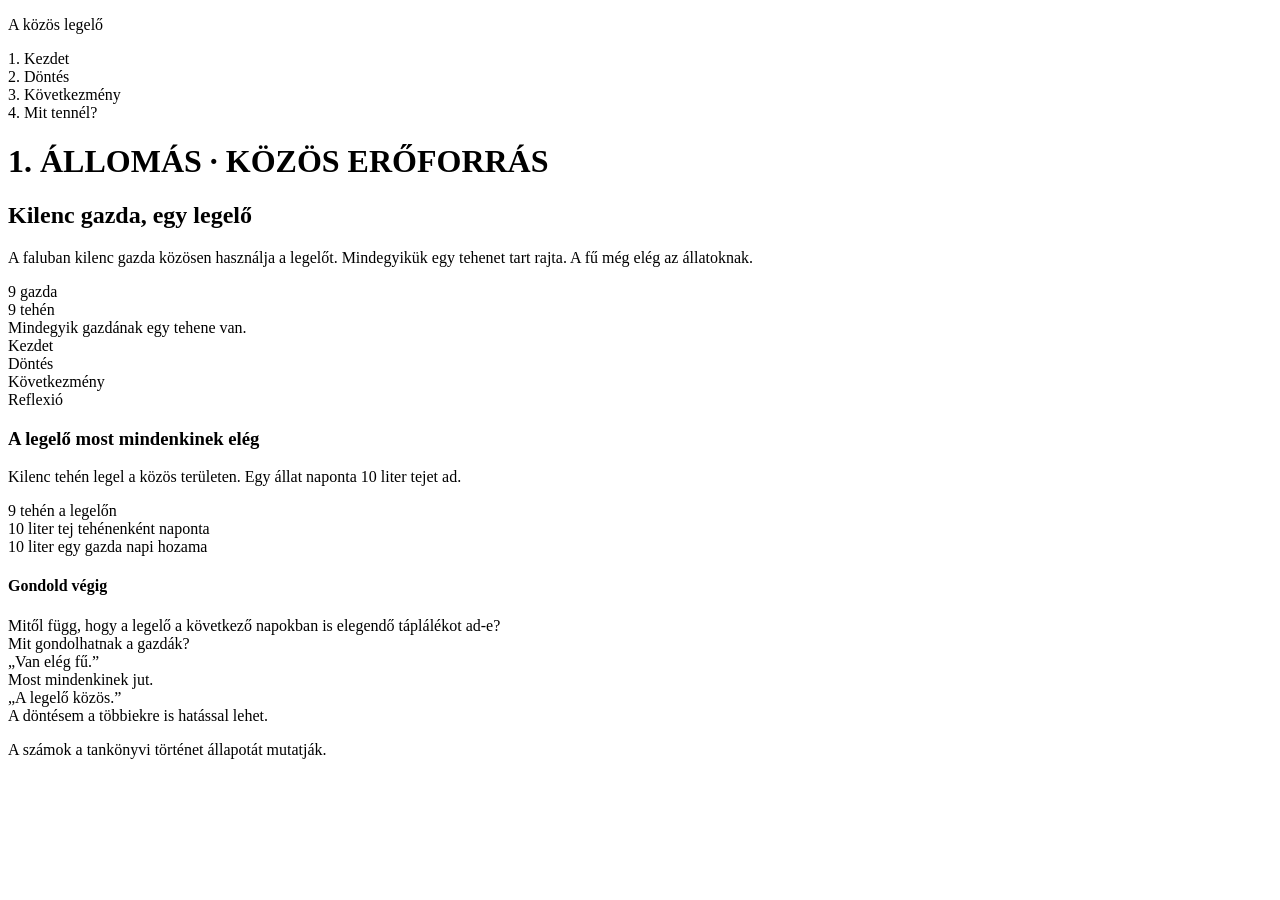
==== index.html @ 45aaf353 "a" ====
<!DOCTYPE html>
<html lang="hu">
<head>
    <meta charset="UTF-8">
    <meta name="viewport" content="width=device-width, initial-scale=1.0">
    <title>Dévényi Donát</title>
    <link rel="stylesheet" href="style.css">
</head>
<body>
    <main>
       
        <nav class="felso-navigacio">
            <div class="logo">
                <p>A közös legelő</p>
            </div>
            <div class="lepesek">
                <div class="lepes aktiv">1. Kezdet</div>
                <div class="lepes">2. Döntés</div>
                <div class="lepes">3. Következmény</div>
                <div class="lepes">4. Mit tennél?</div>
            </div>
        </nav>
 
       
        <header class="fejlec">
            <div class="fejlec-bal">
                <h1>1. ÁLLOMÁS · KÖZÖS ERŐFORRÁS</h1>
                <h2>Kilenc gazda, egy legelő</h2>
                <p>A faluban kilenc gazda közösen használja a legelőt. Mindegyikük egy tehenet tart rajta. A fű még elég az állatoknak.</p>
            </div>
            <div class="fejlec-jobb">
                <div class="nagy">9 gazda</div>
                <div class="nagy">9 tehén</div>
                <div class="alcim">Mindegyik gazdának egy tehene van.</div>
            </div>
        </header>
 
   
        <nav class="fulkek">
            <div class="ful aktiv">Kezdet</div>
            <div class="ful">Döntés</div>
            <div class="ful">Következmény</div>
            <div class="ful">Reflexió</div>
        </nav>
 
       
        <div class="tartalom">
            <article>
                <h3>A legelő most mindenkinek elég</h3>
                <p>Kilenc tehén legel a közös területen. Egy állat naponta 10 liter tejet ad.</p>
                
             
                <div class="adatok">
                    <div class="adat">
                        <span class="ertek">9</span>
                        <span class="felirat">tehén a legelőn</span>
                    </div>
                    <div class="adat">
                        <span class="ertek">10 liter</span>
                        <span class="felirat">tej tehénenként naponta</span>
                    </div>
                    <div class="adat">
                        <span class="ertek">10 liter</span>
                        <span class="felirat">egy gazda napi hozama</span>
                    </div>
                </div>
 
                <div class="gondolkodj">
                    <h4>Gondold végig</h4>
                    Mitől függ, hogy a legelő a következő napokban is elegendő táplálékot ad-e?
                </div>
            </article>
 
            <aside>
                <div class="oldalsav-cim">Mit gondolhatnak a gazdák?</div>
 
                <div class="gondolat">
                    <div class="idezet">„Van elég fű.”</div>
                    <div class="leiras">Most mindenkinek jut.</div>
                </div>
 
                <div class="gondolat">
                    <div class="idezet">„A legelő közös.”</div>
                    <div class="leiras">A döntésem a többiekre is hatással lehet.</div>
                </div>
            </aside>
        </div>
   
 
       
        <footer>
            <p class="megjegyzes">A számok a tankönyvi történet állapotát mutatják.</p>
           
        </footer>
    </main>
  </body>
</html>
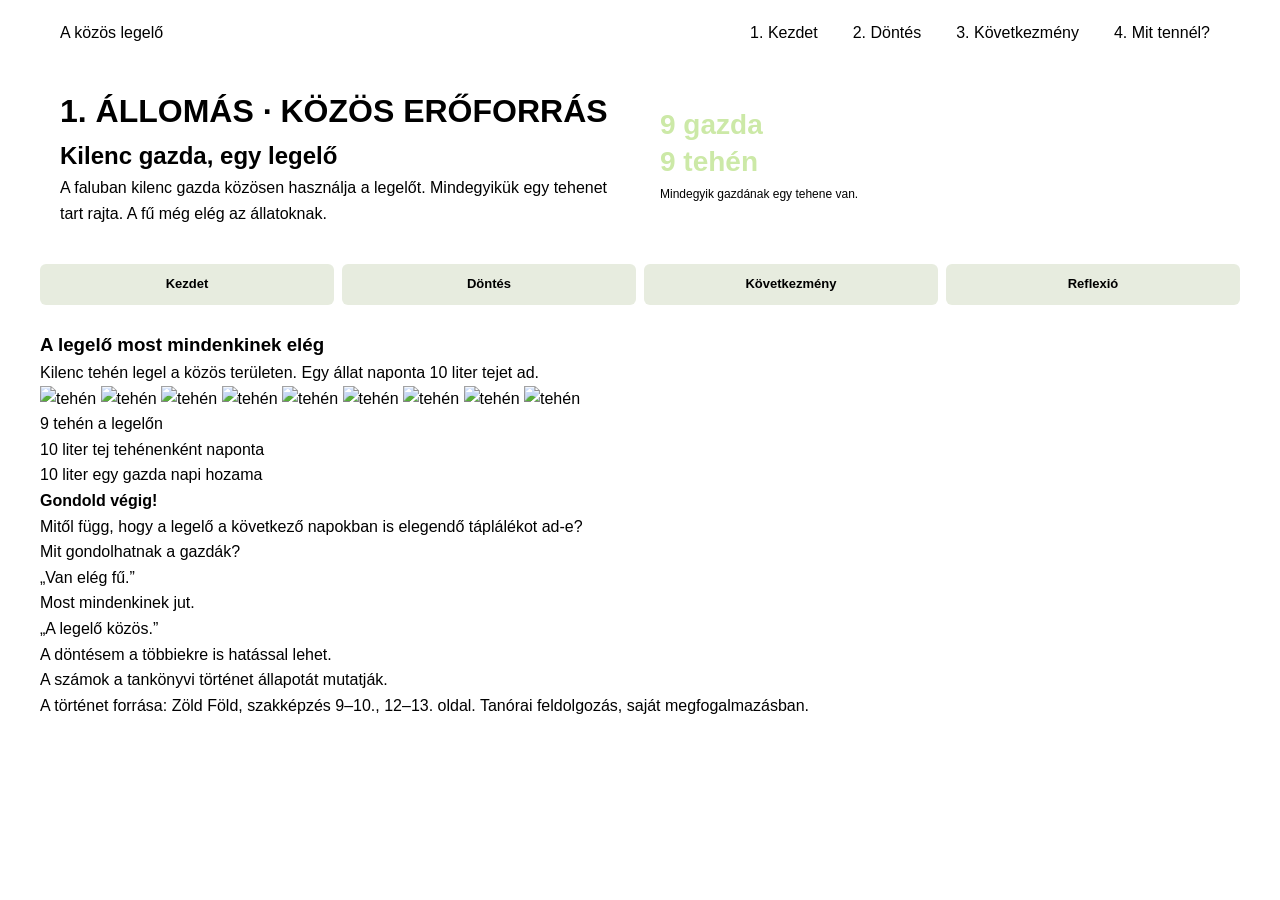
==== commit f5575cb5: "tehenek + css" ====
--- a/index.html
+++ b/index.html
@@ -1,3 +1,4 @@
+
 <!DOCTYPE html>
 <html lang="hu">
 <head>
@@ -8,11 +9,11 @@
 </head>
 <body>
     <main>
-       
         <nav class="felso-navigacio">
             <div class="logo">
                 <p>A közös legelő</p>
             </div>
+
             <div class="lepesek">
                 <div class="lepes aktiv">1. Kezdet</div>
                 <div class="lepes">2. Döntés</div>
@@ -20,78 +21,114 @@
                 <div class="lepes">4. Mit tennél?</div>
             </div>
         </nav>
- 
-       
+
         <header class="fejlec">
             <div class="fejlec-bal">
                 <h1>1. ÁLLOMÁS · KÖZÖS ERŐFORRÁS</h1>
                 <h2>Kilenc gazda, egy legelő</h2>
-                <p>A faluban kilenc gazda közösen használja a legelőt. Mindegyikük egy tehenet tart rajta. A fű még elég az állatoknak.</p>
+                <p>
+                    A faluban kilenc gazda közösen használja a legelőt.
+                    Mindegyikük egy tehenet tart rajta. A fű még elég
+                    az állatoknak.
+                </p>
             </div>
+
             <div class="fejlec-jobb">
                 <div class="nagy">9 gazda</div>
                 <div class="nagy">9 tehén</div>
-                <div class="alcim">Mindegyik gazdának egy tehene van.</div>
+                <div class="alcim">
+                    Mindegyik gazdának egy tehene van.
+                </div>
             </div>
         </header>
- 
-   
+
         <nav class="fulkek">
             <div class="ful aktiv">Kezdet</div>
             <div class="ful">Döntés</div>
             <div class="ful">Következmény</div>
             <div class="ful">Reflexió</div>
         </nav>
- 
-       
+
         <div class="tartalom">
             <article>
                 <h3>A legelő most mindenkinek elég</h3>
-                <p>Kilenc tehén legel a közös területen. Egy állat naponta 10 liter tejet ad.</p>
-                
-             
+                <p>
+                    Kilenc tehén legel a közös területen.
+                    Egy állat naponta 10 liter tejet ad.
+                </p>
+
+                <div class="legelo">
+                    <div class="tehenek">
+                        <span><img src="assets/tehen.svg" alt="tehén" /></span>
+                        <span><img src="assets/tehen.svg" alt="tehén" /></span>
+                        <span><img src="assets/tehen.svg" alt="tehén" /></span>
+                        <span><img src="assets/tehen.svg" alt="tehén" /></span>
+                        <span><img src="assets/tehen.svg" alt="tehén" /></span>
+                        <span><img src="assets/tehen.svg" alt="tehén" /></span>
+                        <span><img src="assets/tehen.svg" alt="tehén" /></span>
+                        <span><img src="assets/tehen.svg" alt="tehén" /></span>
+                        <span><img src="assets/tehen.svg" alt="tehén" /></span>
+                    </div>
+                </div>
+
                 <div class="adatok">
                     <div class="adat">
                         <span class="ertek">9</span>
                         <span class="felirat">tehén a legelőn</span>
                     </div>
+
                     <div class="adat">
                         <span class="ertek">10 liter</span>
-                        <span class="felirat">tej tehénenként naponta</span>
+                        <span class="felirat">
+                            tej tehénenként naponta
+                        </span>
                     </div>
+
                     <div class="adat">
                         <span class="ertek">10 liter</span>
-                        <span class="felirat">egy gazda napi hozama</span>
+                        <span class="felirat">
+                            egy gazda napi hozama
+                        </span>
                     </div>
                 </div>
- 
+
                 <div class="gondolkodj">
-                    <h4>Gondold végig</h4>
-                    Mitől függ, hogy a legelő a következő napokban is elegendő táplálékot ad-e?
+                    <h4>Gondold végig!</h4>
+                    <p>
+                        Mitől függ, hogy a legelő a következő napokban
+                        is elegendő táplálékot ad-e?
+                    </p>
                 </div>
             </article>
- 
+
             <aside>
-                <div class="oldalsav-cim">Mit gondolhatnak a gazdák?</div>
- 
+                <div class="oldalsav-cim">
+                    Mit gondolhatnak a gazdák?
+                </div>
+
                 <div class="gondolat">
                     <div class="idezet">„Van elég fű.”</div>
                     <div class="leiras">Most mindenkinek jut.</div>
                 </div>
- 
+
                 <div class="gondolat">
                     <div class="idezet">„A legelő közös.”</div>
-                    <div class="leiras">A döntésem a többiekre is hatással lehet.</div>
+                    <div class="leiras">
+                        A döntésem a többiekre is hatással lehet.
+                    </div>
                 </div>
             </aside>
         </div>
-   
- 
-       
+
         <footer>
-            <p class="megjegyzes">A számok a tankönyvi történet állapotát mutatják.</p>
-           
+            <p class="megjegyzes">
+                A számok a tankönyvi történet állapotát mutatják.
+            </p>
+            <p class="forras">
+                A történet forrása: Zöld Föld, szakképzés 9–10.,
+                12–13. oldal. Tanórai feldolgozás, saját megfogalmazásban.
+            </p>
         </footer>
     </main>
-  </body>
-</html>+</body>
+</html>
--- a/style.css
+++ b/style.css
@@ -0,0 +1,96 @@
+*{
+    box-sizing: border-box;
+    margin: 0;
+    padding: 0;
+}
+
+body {
+    font-family: Arial, sans-serif;
+    line-height: 1.6;
+}
+
+main {
+    display: flex;
+    flex-direction: column;
+    width: 100%;
+    max-width: 1200px;
+    margin: 0 auto;
+}
+
+.felso-navigacio {
+    display: flex;
+    justify-content: space-between;
+    align-items: center;
+    width: 100%;
+    padding: 15px 20px;
+}
+
+.felso-navigacio .lepesek {
+    display: flex;
+    gap: 15px;
+}
+
+.felso-navigacio .lepes {
+    padding: 5px 10px;
+    border-radius: 4px;
+}
+
+.fejlec {
+    display: flex;
+    width: 100%;
+    
+}
+
+.fejlec-bal {
+    flex: 1; 
+    padding: 20px;
+}
+
+.fejlec-jobb {
+    flex: 1;
+    padding: 20px;
+    display: flex;
+    flex-direction: column;
+    justify-content: center;
+    align-items: flex-start;
+}
+
+.nagy {
+    color: #cce9a7;
+    font-size: 28px;
+    font-weight: bold;
+    line-height: 1.3;
+}
+
+.alcim {
+    font-size: 12px;
+    margin-top: 5px;
+}
+
+.fulkek {
+    display: flex;
+    gap: 8px;
+    margin: 18px 0 25px;
+}
+
+.ful {
+    flex: 1;
+    text-align: center;
+    padding: 10px;
+    border-radius: 6px;
+    background: #e7ecdf;
+    font-size: 13px;
+    font-weight: bold;
+}
+
+@media (max-width: 768px) {
+    .fejlec,
+    .tartalom {
+        flex-direction: column; 
+    }
+
+    .tartalom article,
+    .tartalom aside {
+        flex: 0 0 100%;
+    }
+}
